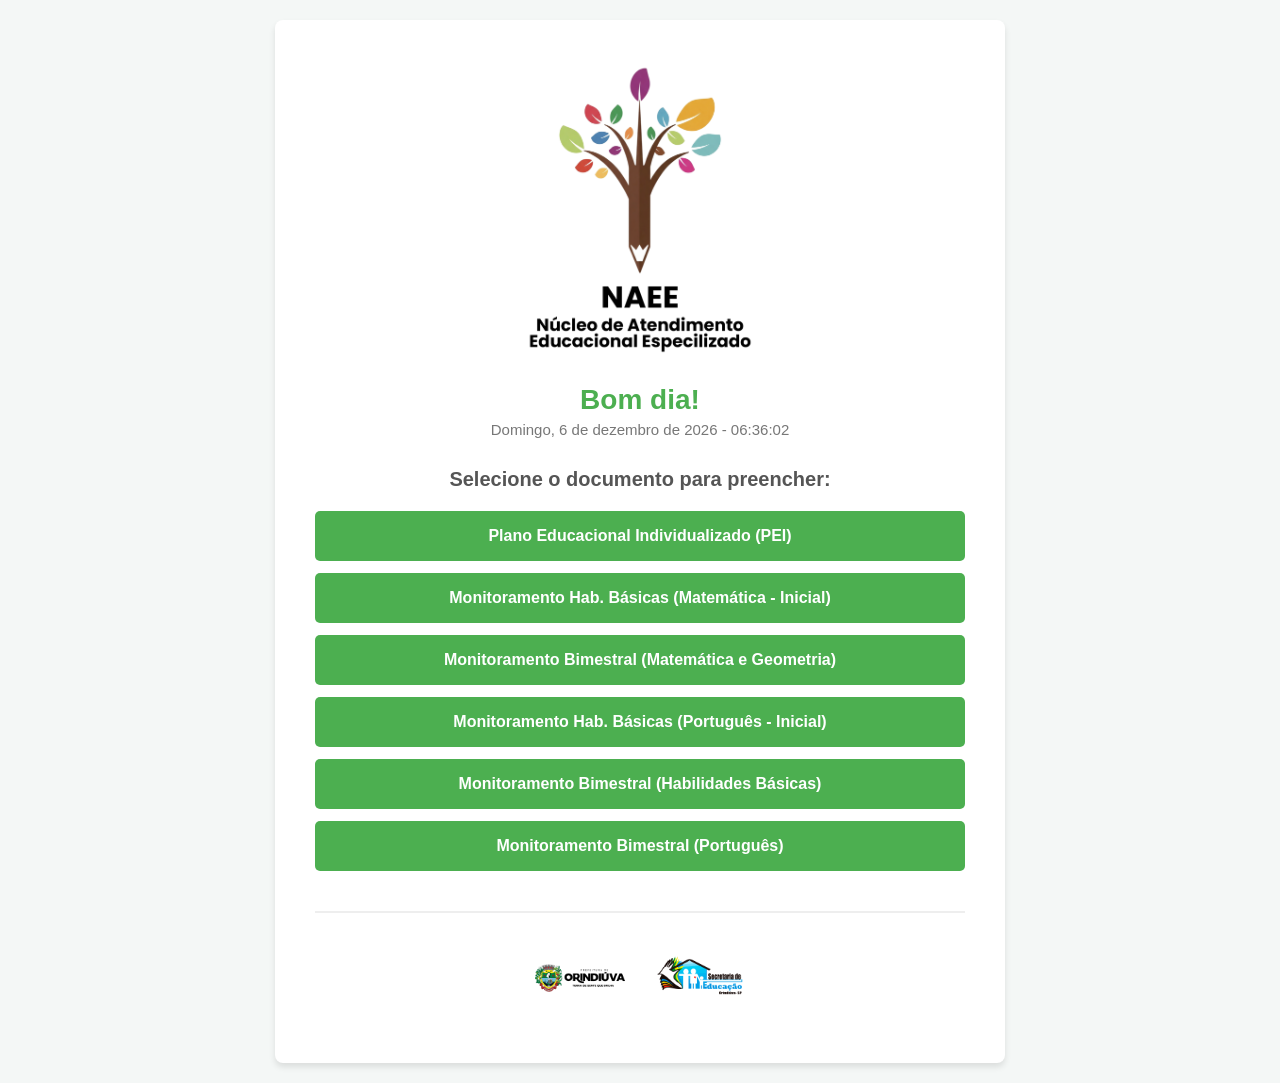
==== index.html @ 7b25e7ba "Add files via upload" ====
<!DOCTYPE html>
<html lang="pt-BR">
<head>
    <meta charset="UTF-8">
    <meta name="viewport" content="width=device-width, initial-scale=1.0">
    <title>Menu Principal - Sistema NAEE</title>
    <style>
        :root { --primary: #4CAF50; --primary-hover: #45a049; --bg: #f4f7f6; --text: #333; }
        body { font-family: Arial, sans-serif; background-color: var(--bg); color: var(--text); margin: 0; padding: 20px; display: flex; flex-direction: column; align-items: center; }
        
        .menu-container { background: white; padding: 40px; border-radius: 8px; box-shadow: 0 4px 6px rgba(0,0,0,0.1); max-width: 650px; width: 100%; text-align: center; }
        .logo-principal { max-width: 300px; margin-bottom: 10px; }
        
        #saudacao { font-size: 28px; color: var(--primary); margin-bottom: 5px; margin-top: 10px; }
        #data-hora { font-size: 15px; color: #777; margin-top: 0; margin-bottom: 30px; }
        h1 { font-size: 20px; margin-bottom: 20px; color: #555; font-weight: bold; }
        
        .menu-btn { display: block; background-color: var(--primary); color: white; text-decoration: none; padding: 16px; margin-bottom: 12px; border-radius: 5px; font-size: 16px; font-weight: bold; transition: background 0.3s; }
        .menu-btn:hover { background-color: var(--primary-hover); }

        /* Estilos do Rodapé do Menu (Logos Maiores) */
        .rodape-index { margin-top: 40px; padding-top: 20px; border-top: 2px solid #eee; display: flex; justify-content: center; align-items: center; gap: 30px; flex-wrap: wrap; }
        .rodape-index img { max-height: 90px; display: block; } /* Tamanho alterado de 65px para 90px */
    </style>
</head>
<body>
    <div class="menu-container">
        <img src="logo-naee-2.png" alt="Logo NAEE" class="logo-principal">
        
        <h2 id="saudacao">Olá!</h2>
        <p id="data-hora"></p>
        
        <h1>Selecione o documento para preencher:</h1>
        
        <a href="pei.html" class="menu-btn">Plano Educacional Individualizado (PEI)</a>
        <a href="matematica_inicial.html" class="menu-btn">Monitoramento Hab. Básicas (Matemática - Inicial)</a>
        <a href="matematica_bimestral.html" class="menu-btn">Monitoramento Bimestral (Matemática e Geometria)</a>
        <a href="portugues_inicial.html" class="menu-btn">Monitoramento Hab. Básicas (Português - Inicial)</a>
        <a href="geral_bimestral.html" class="menu-btn">Monitoramento Bimestral (Habilidades Básicas)</a>
        <a href="portugues_bimestral.html" class="menu-btn">Monitoramento Bimestral (Português)</a>

        <div class="rodape-index">
            <img src="orindiuva-logo.png" alt="Prefeitura Municipal de Orindiúva">
            <img src="sme-logo.png" alt="Secretaria Municipal da Educação">
        </div>
    </div>

    <script>
        function atualizarRelogio() {
            const agora = new Date();
            const hora = agora.getHours();
            let saudacaoTexto = "Bom dia!";
            if (hora >= 12 && hora < 18) { saudacaoTexto = "Boa tarde!"; } 
            else if (hora >= 18 || hora < 5) { saudacaoTexto = "Boa noite!"; }
            document.getElementById('saudacao').innerText = saudacaoTexto;

            const opcoesData = { weekday: 'long', year: 'numeric', month: 'long', day: 'numeric' };
            let dataFormatada = agora.toLocaleDateString('pt-BR', opcoesData);
            dataFormatada = dataFormatada.charAt(0).toUpperCase() + dataFormatada.slice(1);
            const horaFormatada = agora.toLocaleTimeString('pt-BR');
            document.getElementById('data-hora').innerText = dataFormatada + " - " + horaFormatada;
        }
        atualizarRelogio();
        setInterval(atualizarRelogio, 1000);
    </script>
</body>
</html>
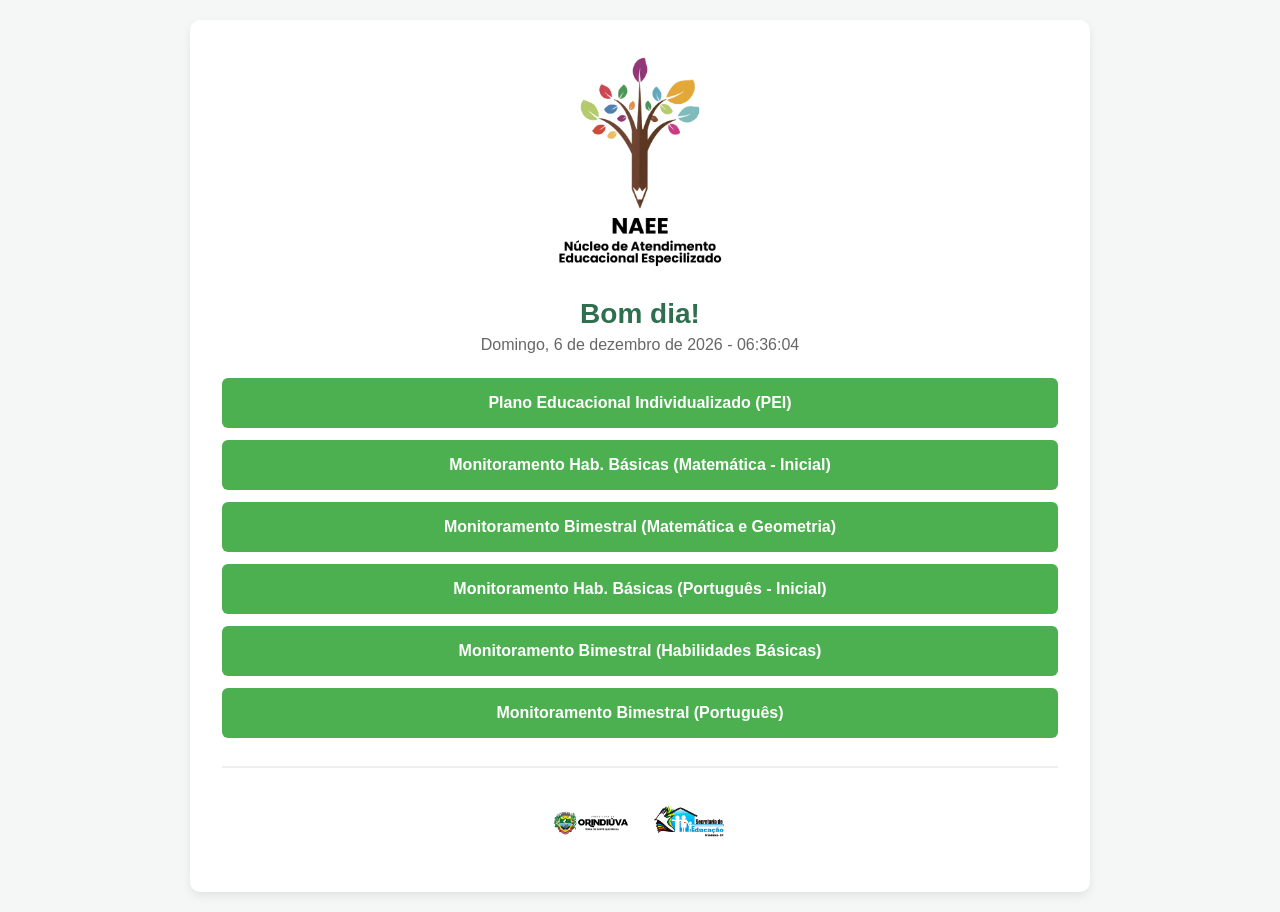
==== commit 9c849574: "Add files via upload" ====
--- a/index.html
+++ b/index.html
@@ -4,44 +4,32 @@
     <meta charset="UTF-8">
     <meta name="viewport" content="width=device-width, initial-scale=1.0">
     <title>Menu Principal - Sistema NAEE</title>
+    <link rel="stylesheet" href="document-app.css?v=2">
     <style>
         :root { --primary: #4CAF50; --primary-hover: #45a049; --bg: #f4f7f6; --text: #333; }
-        body { font-family: Arial, sans-serif; background-color: var(--bg); color: var(--text); margin: 0; padding: 20px; display: flex; flex-direction: column; align-items: center; }
-        
-        .menu-container { background: white; padding: 40px; border-radius: 8px; box-shadow: 0 4px 6px rgba(0,0,0,0.1); max-width: 650px; width: 100%; text-align: center; }
-        .logo-principal { max-width: 300px; margin-bottom: 10px; }
-        
-        #saudacao { font-size: 28px; color: var(--primary); margin-bottom: 5px; margin-top: 10px; }
-        #data-hora { font-size: 15px; color: #777; margin-top: 0; margin-bottom: 30px; }
-        h1 { font-size: 20px; margin-bottom: 20px; color: #555; font-weight: bold; }
-        
-        .menu-btn { display: block; background-color: var(--primary); color: white; text-decoration: none; padding: 16px; margin-bottom: 12px; border-radius: 5px; font-size: 16px; font-weight: bold; transition: background 0.3s; }
-        .menu-btn:hover { background-color: var(--primary-hover); }
-
-        /* Estilos do Rodapé do Menu (Logos Maiores) */
-        .rodape-index { margin-top: 40px; padding-top: 20px; border-top: 2px solid #eee; display: flex; justify-content: center; align-items: center; gap: 30px; flex-wrap: wrap; }
-        .rodape-index img { max-height: 90px; display: block; } /* Tamanho alterado de 65px para 90px */
+        .menu-container { display: none; }
     </style>
 </head>
-<body>
-    <div class="menu-container">
-        <img src="logo-naee-2.png" alt="Logo NAEE" class="logo-principal">
-        
-        <h2 id="saudacao">Olá!</h2>
-        <p id="data-hora"></p>
-        
-        <h1>Selecione o documento para preencher:</h1>
-        
-        <a href="pei.html" class="menu-btn">Plano Educacional Individualizado (PEI)</a>
-        <a href="matematica_inicial.html" class="menu-btn">Monitoramento Hab. Básicas (Matemática - Inicial)</a>
-        <a href="matematica_bimestral.html" class="menu-btn">Monitoramento Bimestral (Matemática e Geometria)</a>
-        <a href="portugues_inicial.html" class="menu-btn">Monitoramento Hab. Básicas (Português - Inicial)</a>
-        <a href="geral_bimestral.html" class="menu-btn">Monitoramento Bimestral (Habilidades Básicas)</a>
-        <a href="portugues_bimestral.html" class="menu-btn">Monitoramento Bimestral (Português)</a>
+<body class="menu-page">
+    <div class="dashboard-shell">
+        <div class="menu-simple">
+            <img src="logo-naee-2.png" alt="Logo NAEE" class="logo-principal">
+            <h1 id="saudacao">Olá!</h1>
+            <p id="data-hora"></p>
 
-        <div class="rodape-index">
-            <img src="orindiuva-logo.png" alt="Prefeitura Municipal de Orindiúva">
-            <img src="sme-logo.png" alt="Secretaria Municipal da Educação">
+            <div class="menu-list">
+                <a href="documento.html?model=pei">Plano Educacional Individualizado (PEI)</a>
+                <a href="documento.html?model=matematica_inicial">Monitoramento Hab. Básicas (Matemática - Inicial)</a>
+                <a href="documento.html?model=matematica_bimestral">Monitoramento Bimestral (Matemática e Geometria)</a>
+                <a href="documento.html?model=portugues_inicial">Monitoramento Hab. Básicas (Português - Inicial)</a>
+                <a href="documento.html?model=geral_bimestral">Monitoramento Bimestral (Habilidades Básicas)</a>
+                <a href="documento.html?model=portugues_bimestral">Monitoramento Bimestral (Português)</a>
+            </div>
+
+            <div class="brand-strip">
+                <img src="orindiuva-logo.png" alt="Prefeitura Municipal de Orindiúva">
+                <img src="sme-logo.png" alt="Secretaria Municipal da Educação">
+            </div>
         </div>
     </div>
 
@@ -64,4 +52,4 @@
         setInterval(atualizarRelogio, 1000);
     </script>
 </body>
-</html>+</html>
--- a/document-app.css
+++ b/document-app.css
@@ -0,0 +1,157 @@
+body.menu-page,
+body.form-page {
+  font-family: Arial, sans-serif;
+  background: #f4f7f6;
+  color: #333;
+}
+
+body.menu-page {
+  margin: 0;
+  padding: 20px;
+}
+
+body.form-page {
+  margin: 0;
+  padding: 20px;
+}
+
+.dashboard-shell,
+.form-shell {
+  max-width: 900px;
+  margin: 0 auto;
+}
+
+.menu-simple {
+  background: #fff;
+  padding: 32px;
+  border-radius: 10px;
+  box-shadow: 0 4px 10px rgba(0, 0, 0, 0.08);
+  text-align: center;
+}
+
+.menu-simple .logo-principal {
+  max-width: 220px;
+  margin-bottom: 12px;
+}
+
+.menu-simple h1 {
+  margin: 10px 0 6px;
+  font-size: 28px;
+  color: #2f6f4f;
+}
+
+.menu-simple p {
+  margin: 0 0 24px;
+  color: #666;
+}
+
+.menu-list {
+  display: grid;
+  gap: 12px;
+}
+
+.menu-list a {
+  display: block;
+  text-decoration: none;
+  background: #4caf50;
+  color: #fff;
+  padding: 16px;
+  border-radius: 6px;
+  font-weight: bold;
+  transition: background 0.2s ease;
+}
+
+.menu-list a:hover {
+  background: #449d48;
+}
+
+.brand-strip {
+  margin-top: 28px;
+  padding-top: 18px;
+  border-top: 2px solid #eee;
+  display: flex;
+  justify-content: center;
+  align-items: center;
+  gap: 24px;
+  flex-wrap: wrap;
+}
+
+.brand-strip img {
+  max-height: 74px;
+}
+
+.form-shell .folha-a4 {
+  border-radius: 8px;
+}
+
+.no-print-controls {
+  position: static !important;
+  transform: none !important;
+  width: auto !important;
+  padding: 0 !important;
+  background: transparent !important;
+  border: 0 !important;
+  box-shadow: none !important;
+  backdrop-filter: none !important;
+  display: flex;
+  gap: 10px;
+  flex-wrap: wrap;
+  justify-content: center;
+}
+
+.btn {
+  min-width: 200px;
+  padding: 14px 18px;
+  border: none;
+  border-radius: 6px !important;
+  font-size: 16px;
+  font-weight: bold;
+  cursor: pointer;
+  color: #fff;
+}
+
+.btn-back {
+  background: #6c757d;
+}
+
+.btn-preview {
+  background: #008cba;
+}
+
+.btn-pdf {
+  background: #4caf50;
+}
+
+.btn:hover {
+  opacity: 0.92;
+}
+
+#status-envio {
+  max-width: 800px;
+  margin-left: auto;
+  margin-right: auto;
+}
+
+@media (max-width: 600px) {
+  body.menu-page,
+  body.form-page {
+    padding: 12px;
+  }
+
+  .menu-simple {
+    padding: 20px;
+  }
+
+  .menu-simple h1 {
+    font-size: 24px;
+  }
+
+  .no-print-controls {
+    flex-direction: column;
+  }
+
+  .btn {
+    width: 100%;
+    min-width: 100%;
+  }
+}
